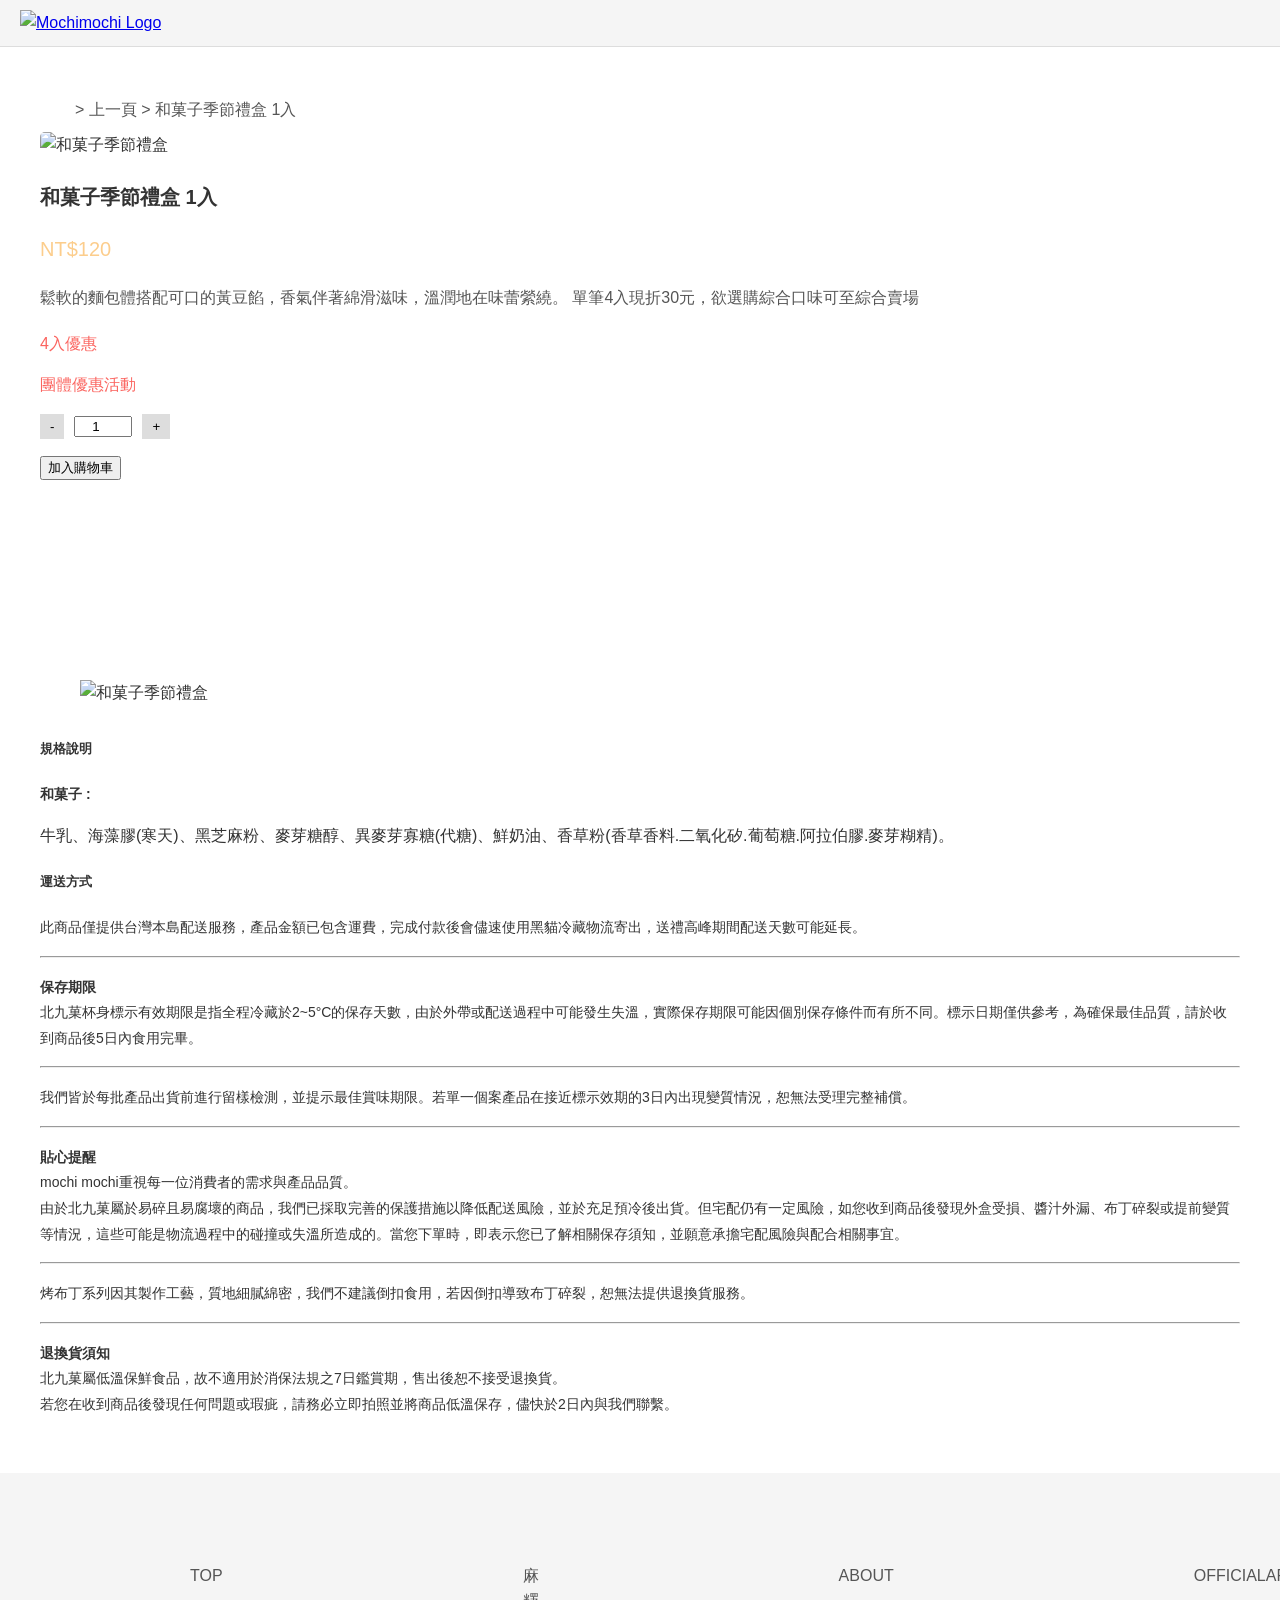
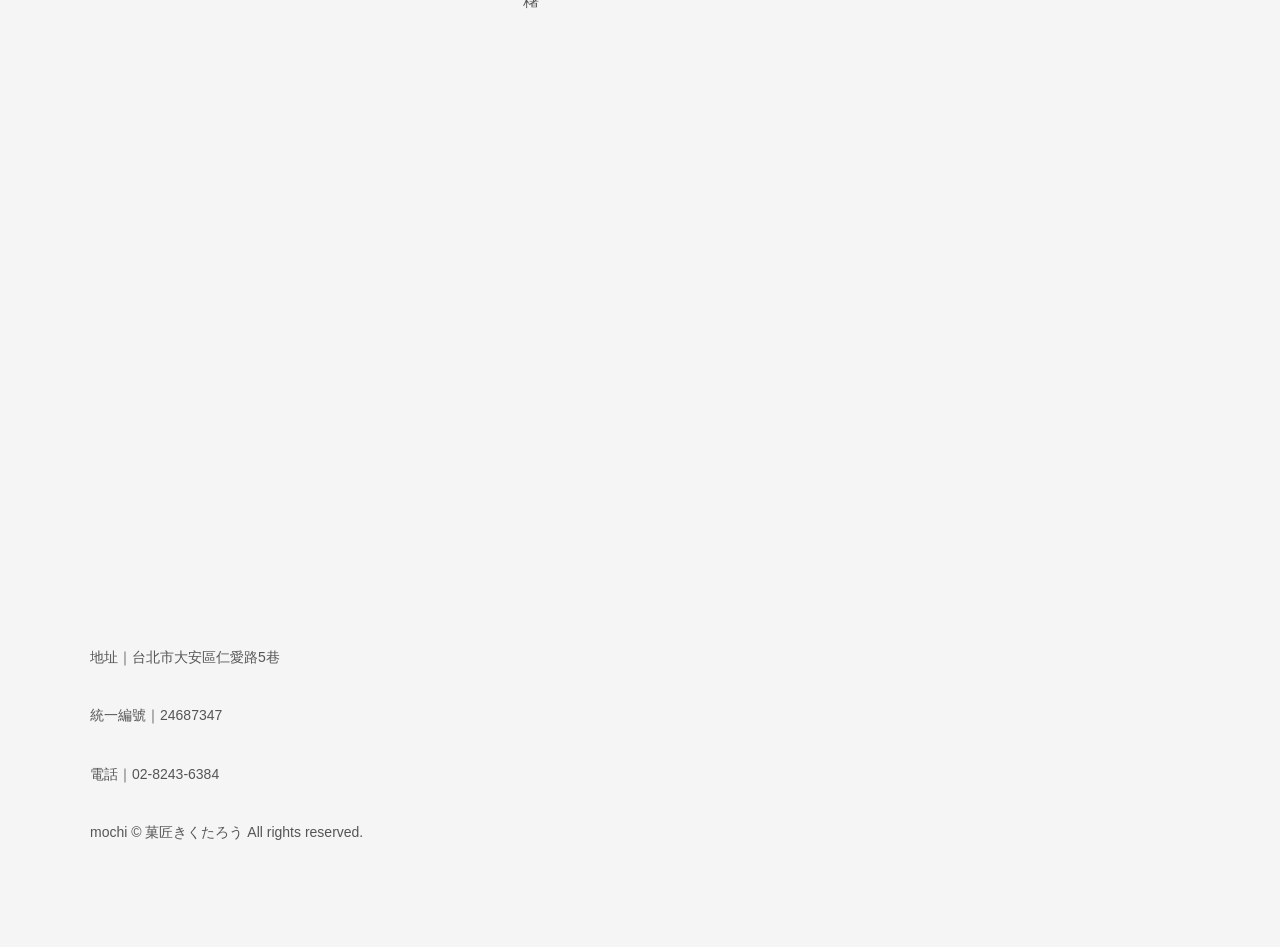
==== eight.html @ fe49337f "fjwifjw fwjkfjw" ====
<!DOCTYPE html>
<html lang="en">
<head>
    <meta charset="UTF-8">
    <meta name="viewport" content="width=device-width, initial-scale=1.0">
    <title>Document</title>
</head>
<body>
    <!DOCTYPE html>
<html lang="en">
<head>
    <meta charset="UTF-8">
    <meta name="viewport" content="width=device-width, initial-scale=1.0">
    <title>Document</title>
    <link href="./css/second.css" rel="stylesheet">
</head>
<body>
  
    <!-- Header -->
    <header class="header">
        <div class="logo">
            <a href="./index.html">
              <img src="./img/logo 1.png" alt="Mochimochi Logo"></a>
        </div>
    
    </header>
<header>
    <main class="product-page">
        <div class="breadcrumb"><a href="index.html"><img src="./img/Vector.png"></a><a href="index.html">&gt; 上一頁 &gt;</a> 和菓子季節禮盒 1入</div>

        <div class="product-content">
            <div class="product-image">
                <img src="./img/pg7.jpg" alt="和菓子季節禮盒">
            </div>
            <div class="product-info">
                <h1>和菓子季節禮盒 1入</h1>
                <p class="price">NT$120</p>
                <p class="description">鬆軟的麵包體搭配可口的黃豆餡，香氣伴著綿滑滋味，溫潤地在味蕾縈繞。
單筆4入現折30元，欲選購綜合口味可至綜合賣場</p>
                <div class="tags">
                    <p>4入優惠</p>
                    <p>團體優惠活動</p>
                </div>
                <div class="quantity">
                    <button id="minus">-</button>
                    <input id="qty" type="number" value="1" min="1">
                    <button id="plus">+</button>
                  </div>
                  
                  <button id="addCart">加入購物車</button>
           
                </div>
        </div>
  
    
        <div class="ps-image">
            <img src="./img/和裹子1.png" alt="和菓子季節禮盒">
        </div>

   
        <div class="desc_body">
            
              
                <div id="desc_section_2" class="desc_section qk-pd_t--2">
                  <h5 class="section-heading qk-text--heading qk-fs--hd2 qk-bd_l--default qk-bd--heading qk-pd_l--05">規格說明</h5>
                  <div class="ckeditor qk-mg_t--1"><p><span style="font-size:14px;"><span style="font-family:Lucida Sans Unicode,Lucida Grande,sans-serif;"><strong>和菓子 :</strong></p><p>牛乳、海藻膠(寒天)、黑芝麻粉、麥芽糖醇、異麥芽寡糖(代糖)、鮮奶油、香草粉(香草香料.二氧化矽.葡萄糖.阿拉伯膠.麥芽糊精)。</span></span></p>
        </div>
                </div>
              
              
                <div id="desc_section_3" class="desc_section qk-pd_t--2">
                  <h5 class="section-heading qk-text--heading qk-fs--hd2 qk-bd_l--default qk-bd--heading qk-pd_l--05">運送方式</h5>
                  <div class="ckeditor qk-mg_t--1"><p><span style="font-family:Lucida Sans Unicode,Lucida Grande,sans-serif;"><span style="font-size:14px;">此商品僅提供台灣本島配送服務，產品金額已包含運費，完成付款後會儘速使用黑貓冷藏物流寄出，送禮高峰期間配送天數可能延長。</span></span></p>
        
        <hr>
        <p><span style="font-family:Lucida Sans Unicode,Lucida Grande,sans-serif;"><span style="font-size:14px;"><strong>保存期限</strong><br>
        北九菓杯⾝標示有效期限是指全程冷藏於2~5°C的保存天數，由於外帶或配送過程中可能發生失溫，實際保存期限可能因個別保存條件而有所不同。標示日期僅供參考，為確保最佳品質，請於收到商品後5日內食用完畢。</span></span></p>
        
        <hr>
        <p><span style="font-family:Lucida Sans Unicode,Lucida Grande,sans-serif;"><span style="font-size:14px;">我們皆於每批產品出貨前進行留樣檢測，並提示最佳賞味期限。若單一個案產品在接近標示效期的3日內出現變質情況，恕無法受理完整補償。</span></span></p>
        
        <hr>
        <p><span style="font-family:Lucida Sans Unicode,Lucida Grande,sans-serif;"><span style="font-size:14px;"><b>貼心提醒</b><br>
        mochi mochi重視每一位消費者的需求與產品品質。<br>
        由於北九菓屬於易碎且易腐壞的商品，我們已採取完善的保護措施以降低配送風險，並於充足預冷後出貨。但宅配仍有一定風險，如您收到商品後發現外盒受損、醬汁外漏、布丁碎裂或提前變質等情況，這些可能是物流過程中的碰撞或失溫所造成的。當您下單時，即表示您已了解相關保存須知，並願意承擔宅配風險與配合相關事宜。</span></span></p>
        
        <hr>
        <p><span style="font-family:Lucida Sans Unicode,Lucida Grande,sans-serif;"><span style="font-size:14px;">烤布丁系列因其製作工藝，質地細膩綿密，我們不建議倒扣食用，若因倒扣導致布丁碎裂，恕無法提供退換貨服務。</span></span></p>
        
        <hr>
        <p><span style="font-family:Lucida Sans Unicode,Lucida Grande,sans-serif;"><span style="font-size:14px;"><strong>退換貨須知</strong><br>
            北九菓屬低溫保鮮食品，故不適用於消保法規之7日鑑賞期，售出後恕不接受退換貨。<br>
        若您在收到商品後發現任何問題或瑕疵，請務必立即拍照並將商品低溫保存，儘快於2日內與我們聯繫。</span></span></p>
        </div>
    </header> 
  
</main>
        
   
        
<footer>
    <!-- Footer -->
    <div class="footer-container">
      <div class="footer-nav">
        <span>TOP</span>
        <span>麻糬</span>
        <span>ABOUT</span>
        <span>OFFICIALAPP</span>
      </div>
  <!-- 左邊 -->
  <div class="footer-left">
    <img src="./img/logo 1.png" alt="">
    <p>地址｜台北市大安區仁愛路5巷</p>
    <p>統一編號｜24687347</p>
    <p>電話｜02-8243-6384</p>
    <p>mochi © 菓匠きくたろう All rights reserved.</p>
  </div>
</div>
    </footer>
   
    
</body>


<script>
    const minus = document.getElementById("minus");
    const plus  = document.getElementById("plus");
    const qty   = document.getElementById("qty");
    
    minus.onclick = () => {
      if (qty.value > 1) qty.value--;
    };
    
    plus.onclick = () => {
      qty.value++;
    };
    
    document.getElementById("addCart").onclick = () => {
      const cart = JSON.parse(localStorage.getItem("cart")) || [];
    
      const product = {
        id: "dhdhw-1",        // ⬅ 每頁改這
        name: "和菓子季節禮盒 1入",      // ⬅ 每頁改這
        price: 120,              // ⬅ 每頁改這
        qty: Number(qty.value), 
        img: "img/pg7.jpg" 
      };
    
      const exist = cart.find(p => p.id === product.id);
      if (exist) {
        exist.qty += product.qty;
      } else {
        cart.push(product);
      }
    
      localStorage.setItem("cart", JSON.stringify(cart));
      window.location.href = "index.html";
    };
    </script>
</body>
</html>
---- css/second.css ----
body {
    font-family: Arial, sans-serif;
    line-height: 1.6;
    margin: 0;
    padding: 0;
    background-color: #ffffff;
    color: #333;
}
/* Header */
.header {
    display: flex;
    justify-content: space-between;
    align-items: center;
    padding: 10px 20px;
    background-color: #f5f5f5;
    border-bottom: 1px solid #ddd;
}

.dropdown-panel{
    position:absolute;
    top:100%;
    right:20px;
    width:340px;
    background-color: #f5f5f5;
    border-radius:16px;
    padding:20px;
    box-shadow:0 12px 30px rgba(0,0,0,.2);
    display:none;
  }
  .dropdown-panel.show{ display:block; }
  
  .dropdown-panel h2{ font-size:20px; margin-bottom:10px; }
  .dropdown-panel input{
    width:100%;
    padding:6px 10px;
    margin-top: 10px;
    margin-bottom: 10px;
    border-radius:10px;
    border:0.2px solid #ccc;
  }
  .dropdown-panel .row-item{
    display:flex;
    justify-content:space-between;
    margin:4px 0;
}
.close-btn{
  margin-top:15px;
  border:none;
  background:#4c4c4c;
  border-radius:20px;
  padding:6px 16px;
color:#f5f5f5;
display: block;      /* ⬅️ 強制換行 */
 
}
.close-btn:hover{
     background: #999;
   
  }
.list-links {
    margin-top: 10px;
    margin-bottom: 20px; /* 跟關閉按鈕拉開距離 */
  }
  /* ===== 下拉卡片內的選單樣式 ===== */
.dropdown-panel a {
    color: #222;              /* 黑色文字 */
    text-decoration: none;    /* ❌ 拿掉底線 */
    font-size: 16px;
    display: block;
    padding: 12px 0;
    transition: color 0.8s ease;
  }
  
  /* hover 變淺色 */
  .dropdown-panel a:hover {
    color: #999;              /* 淺灰 */
  }
  
 

  .cart-row {
    display: flex;
    align-items: center;
    gap: 10px;
    margin-bottom: 12px;
  }
  
  .cart-row img {
    width: 50px;
    border-radius: 6px;
  }
  
  .cart-info {
    flex: 1;
  }
  
  .cart-qty button {
    border: none;
    background: #eee;
    border-radius: 6px;
    padding: 2px 8px;
  }
  
  .remove {
    border: none;
    background: none;
    color: #999;
  }
  


  
/* ===== 強制移除 Logo 點擊框線（最終解法） ===== */


.logo img {
  border: none !important;
  outline: none !important;
}

.logo a:focus img,
.logo a:active img {
  outline: none !important;
  box-shadow: none !important;
}

  
.logo img {
    height: 50px;
}
.breadcrumb a {
    color: #555;
    text-decoration: none;
  }
  
  .breadcrumb a:hover {
    color: #111;
  }
  
.nav ul {
    display: flex;
}

.nav li {
    margin-left: 20px;
}

.product-page {
    max-width: 1200px;
    margin: 20px auto;
    padding: 20px;
}

.breadcrumb {
    font-size: 16px;
    margin:10px;
    color:#555;
}

.breadcrumb:hover{
    color: rgb(14, 14, 14);
}
.breadcrumb img{
    width: 0.4cm;
    height: 0.4cm;
    margin-right: 10px;
}

.product-content {
    display: flex;
    gap: 30px;
}

.product-image img {
    width: 10cm;
    height: 10pm;
    border-radius: 5px;
}

.product-info {
    max-width: 50%;
}

.product-info h1 {
    font-size: 24px;
    margin-bottom: 10px;
}

.product-info p{
    color: rgb(251, 100, 95);
}
.product-info .price {
    font-size: 20px;
    color:#fccd8c
}

.product-info .description {
    margin-bottom: 20px;
    color: #555;
}

.product-info .tags span {
    flex-direction: column;
    border-radius: 3px;
    font-size: 14px;
    margin-right: 5px;
}

.quantity {
    display: flex;
    align-items: center;
    margin: 15px 0;
}

.quantity button {
    background: #ddd;
    border: none;
    padding: 5px 10px;
    cursor: pointer;
}

.quantity input {
    width: 50px;
    text-align: center;
    margin: 0 10px;
}

.actions button {
    padding: 10px 20px;
    border: none;
    cursor: pointer;
    margin-right: 10px;
    border-radius: 3px;
}

.add-to-cart {
    background:#d3d2d2
  
}

.buy-now {
    background:#d3d2d2
    
}

.tabs button {
    background: none;
    color: #333;
    border: 10px;
    padding: 10px 20px;
    font-size: 16px;
    font-weight: bold;
    cursor: pointer;
    margin-top: 100px;
    margin-bottom: 0px;
}

.tabs button:hover {
    background: #f0f0f0;
}
.tab-container{
    background-color: none;
    margin-bottom: 50px;
}
.desc_body text{
    margin-bottom: 100px;
}
.pro-image{
justify-content: center;
align-content: center;
}
.pro-image img{
    height: 600px;
    width: 800px;
    margin-top: 100px;
    gap:10px;
    margin-left: 200px;
    margin-bottom: 10px;
}
.pp-image img{
    margin-top: 100px;
    margin-bottom: 10px;
    margin-left: 150px;
    height: 2000px;
    width: 900px;
}
.ps-image img{
    margin-top: 100px;
    margin-bottom: 10px;
    margin-left: 150px;
    height: 2000px;
    width: 900px;
}
/* Footer */
.footer {
    padding: 90px;
    background-color:#676767;
}

.footer-container{
    display: column;
  justify-content: space-between;
  margin: 0 auto;
  padding: 90px;
  background-color:#f5f5f5;
}
.footer img{
     size:60%;
    text-align: right;
    margin-top: 300px;
}
.footer-left {
    display: flex;
    flex-direction: column;
    gap: 8px;
    text-align: left;
    margin-left: 0px;
    margin-top: 600px;
  }
  
  .footer-left img {
    width: 200px;
    margin-bottom: 10px;
  }
  
  .footer-left p {
    font-size: 14px;
    color: #555;
  
  }
  
  .footer-nav {
    display: flex;
    gap: 300px;
    font-size: 16px;
    color: #555;
    margin: 0 auto;
  margin-left: 100px;
    text-align: center;
    
  }
  
@media (max-width: 768px) {
   
    .product-page {
        max-width: 1200px;
        margin: 20px 10px;
        padding: 0px;
    }
   
.dropdown-panel {
    position: fixed;          /* 不跟著 header 走 */
    top: 60px;                /* header 高度下面 */
    left: 0;
    right: 0;
  
    width: 100%;
    max-width: none;
    border-radius: 0 0 20px 20px;
  
    padding: 24px 20px;
    box-shadow: 0 12px 30px rgba(0,0,0,0.25);
  
    transform: translateY(-20px);
    opacity: 0;
    transition: all 0.25s ease;
  }
  
  .dropdown-panel.show {
    transform: translateY(0);
    opacity: 1;
  }
  
  /* LIST 文字放大一點，像手機選單 */
  .dropdown-panel a {
    font-size: 18px;
    padding: 16px 0;
  }
  
  /* 關閉按鈕變大、好點 */
  .dropdown-panel .close-btn {
    margin-top: 30px;
    padding: 10px 24px;
    font-size: 16px;
  }
  }
  
.product-content {
    display:grid;
    gap: 10px;
    margin-bottom: 100px;
}
    .product-info{
        text-align: left;
        flex-direction: column;
        max-width: 100%;
    }
    .product-info h1 {
        font-size: 20px;
        margin-bottom: 10px;
        position: center;
    }
    
    .product-info p{
        color: rgb(251, 100, 95);
    }
    .product-info .price {
        font-size: 20px;
        color:#fccd8c
    }
    
    .product-info .description {
        margin-bottom: 20px;
        color: #555;
    }
    .pro-image img{
        height: 300px;
        width: 400px;
        margin-top: 100px;
        position: left;
        gap:10px;
        margin-left: 50px;
        margin-bottom: 10px;
    }

    .ps-image img{
        size: 10%;
        height: 900px;
        width: 410px;
        margin-top: 100px;
        position: left;
        gap:10px;
        margin-left: 40px;
        margin-bottom: 10px;
    }
   
/* Footer */
.footer {
    padding: 90px;
    background-color:#676767;
}

.footer-container{
    display: column;
  justify-content: space-between;
  margin: 0 auto;
  padding: 90px;
  background-color:#f5f5f5;
}
.footer img{
     size:60%;
    text-align: right;
    margin-top: 300px;
}
.footer-left {
    display: flex;
    flex-direction: column;
    gap: 8px;
    text-align: left;
    margin-left: 0px;
    margin-top: 600px;
  }
  
  .footer-left img {
    width: 200px;
    margin-bottom: 10px;
  }
  
  .footer-left p {
    font-size: 14px;
    color: #555;
  
  }
  
  .footer-nav {
    display: flex;
    gap: 300px;
    font-size: 16px;
    color: #555;
    margin: 0 auto;
  margin-left: 100px;
    text-align: center;
    
  }
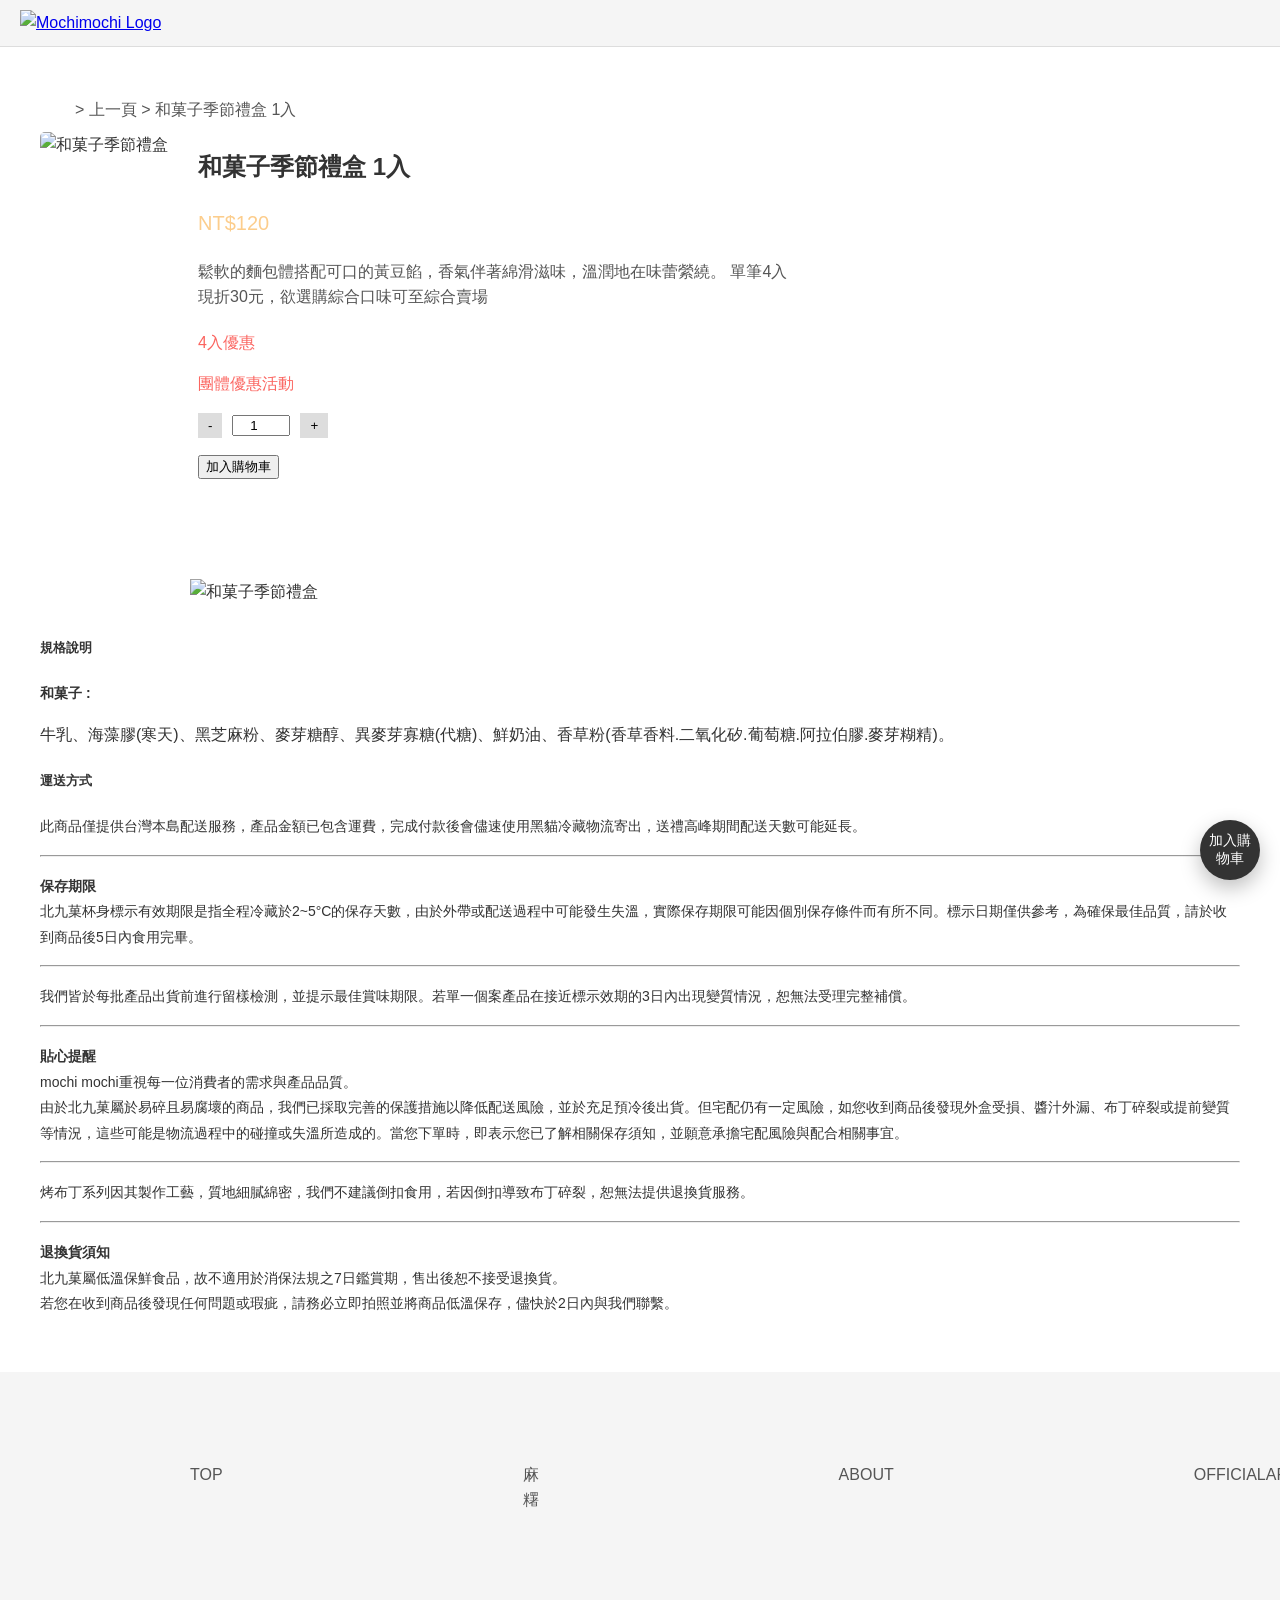
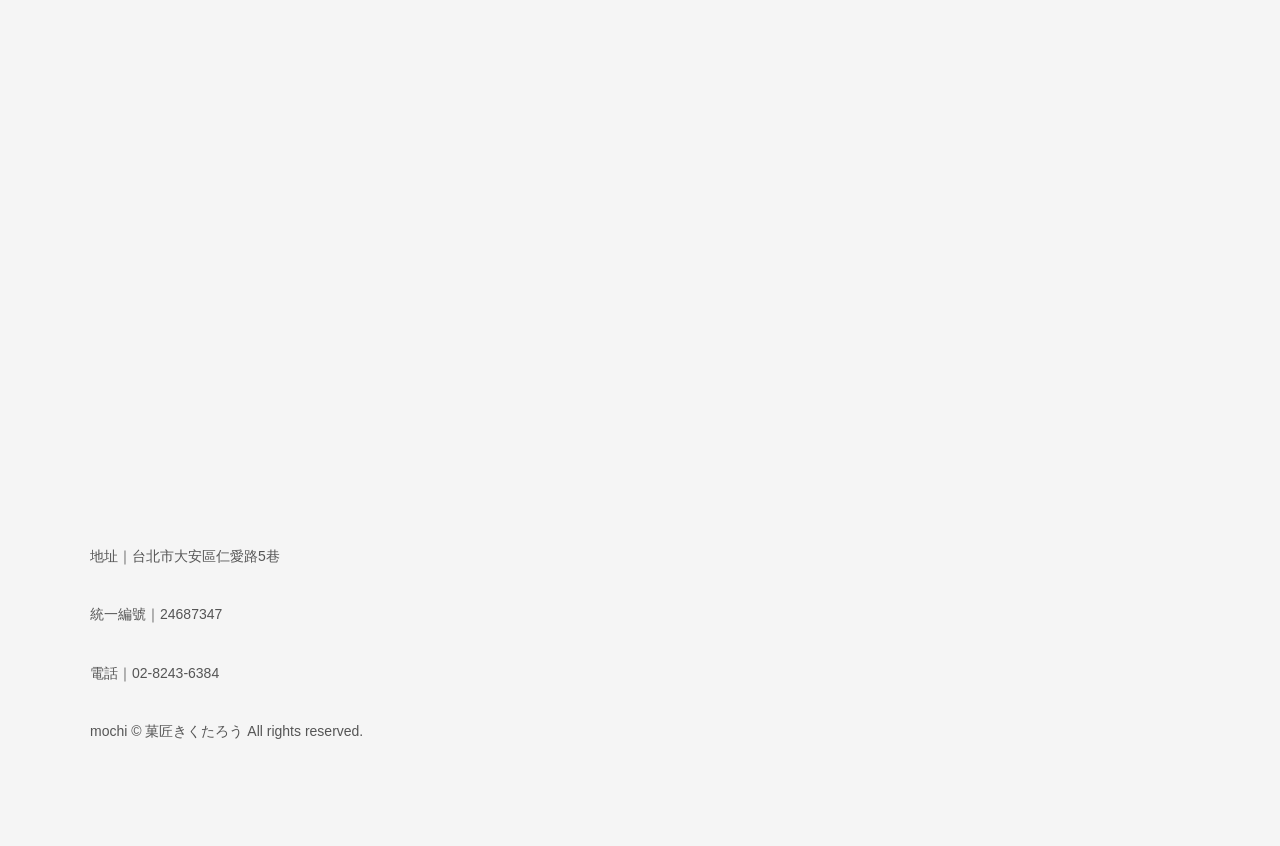
==== commit 98115d8a: "fhwifhw fjwif" ====
--- a/eight.html
+++ b/eight.html
@@ -6,6 +6,7 @@
     <title>Document</title>
 </head>
 <body>
+
     <!DOCTYPE html>
 <html lang="en">
 <head>
@@ -16,6 +17,10 @@
 </head>
 <body>
   
+<!-- 固定右下角加入購物車 -->
+<button id="floatingAddCart" class="floating-cart-btn">
+  加入購物車
+</button>
     <!-- Header -->
     <header class="header">
         <div class="logo">
@@ -157,5 +162,7 @@
       window.location.href = "index.html";
     };
     </script>
+
+<script src="./js/floating-cart.js"></script>
 </body>
 </html>
--- a/css/second.css
+++ b/css/second.css
@@ -277,6 +277,8 @@
     margin-left: 200px;
     margin-bottom: 10px;
 }
+
+
 .pp-image img{
     margin-top: 100px;
     margin-bottom: 10px;
@@ -291,6 +293,36 @@
     height: 2000px;
     width: 900px;
 }
+/* 右下角加入購物車浮動按鈕 */
+.floating-cart-btn {
+  position: fixed;
+  right: 20px;
+  bottom: 20px;
+  z-index: 999;
+
+  width: 60px;
+  height: 60px;
+  border-radius: 50%;
+
+  background: #333;
+  color: #fff;
+  border: none;
+
+  display: flex;
+  align-items: center;
+  justify-content: center;
+
+  font-size: 14px;
+  cursor: pointer;
+
+  box-shadow: 0 8px 20px rgba(0,0,0,0.25);
+  transition: transform 0.2s ease;
+}
+
+.floating-cart-btn:hover {
+  transform: scale(1.1);
+}
+
 /* Footer */
 .footer {
     padding: 90px;
@@ -383,7 +415,7 @@
     padding: 10px 24px;
     font-size: 16px;
   }
-  }
+  
   
 .product-content {
     display:grid;
@@ -434,52 +466,31 @@
         margin-bottom: 10px;
     }
    
-/* Footer */
-.footer {
-    padding: 90px;
-    background-color:#676767;
-}
-
-.footer-container{
-    display: column;
-  justify-content: space-between;
-  margin: 0 auto;
-  padding: 90px;
-  background-color:#f5f5f5;
-}
-.footer img{
-     size:60%;
-    text-align: right;
-    margin-top: 300px;
-}
-.footer-left {
-    display: flex;
-    flex-direction: column;
-    gap: 8px;
-    text-align: left;
+    .footer-nav {
+      display: flex;
+      gap: 50px;
+      font-size: 12px;
+      color: #555;
+      margin: 0 auto;
     margin-left: 0px;
-    margin-top: 600px;
-  }
-  
-  .footer-left img {
-    width: 200px;
-    margin-bottom: 10px;
-  }
-  
+      text-align: left;
+      flex-direction: column;
+    }
   .footer-left p {
-    font-size: 14px;
+    font-size: 12px;
     color: #555;
   
   }
-  
-  .footer-nav {
-    display: flex;
-    gap: 300px;
-    font-size: 16px;
-    color: #555;
-    margin: 0 auto;
-  margin-left: 100px;
-    text-align: center;
-    
-  }
-  
+  .footer-left  {
+  margin-top: 300px;
+  margin-bottom: 0px;
+  
+  }
+  .footer img{
+   text-align: left;
+   margin-top: 300px;
+   height: 70px;
+   margin-left: 0px;
+   margin-bottom: 10px;
+  }
+}
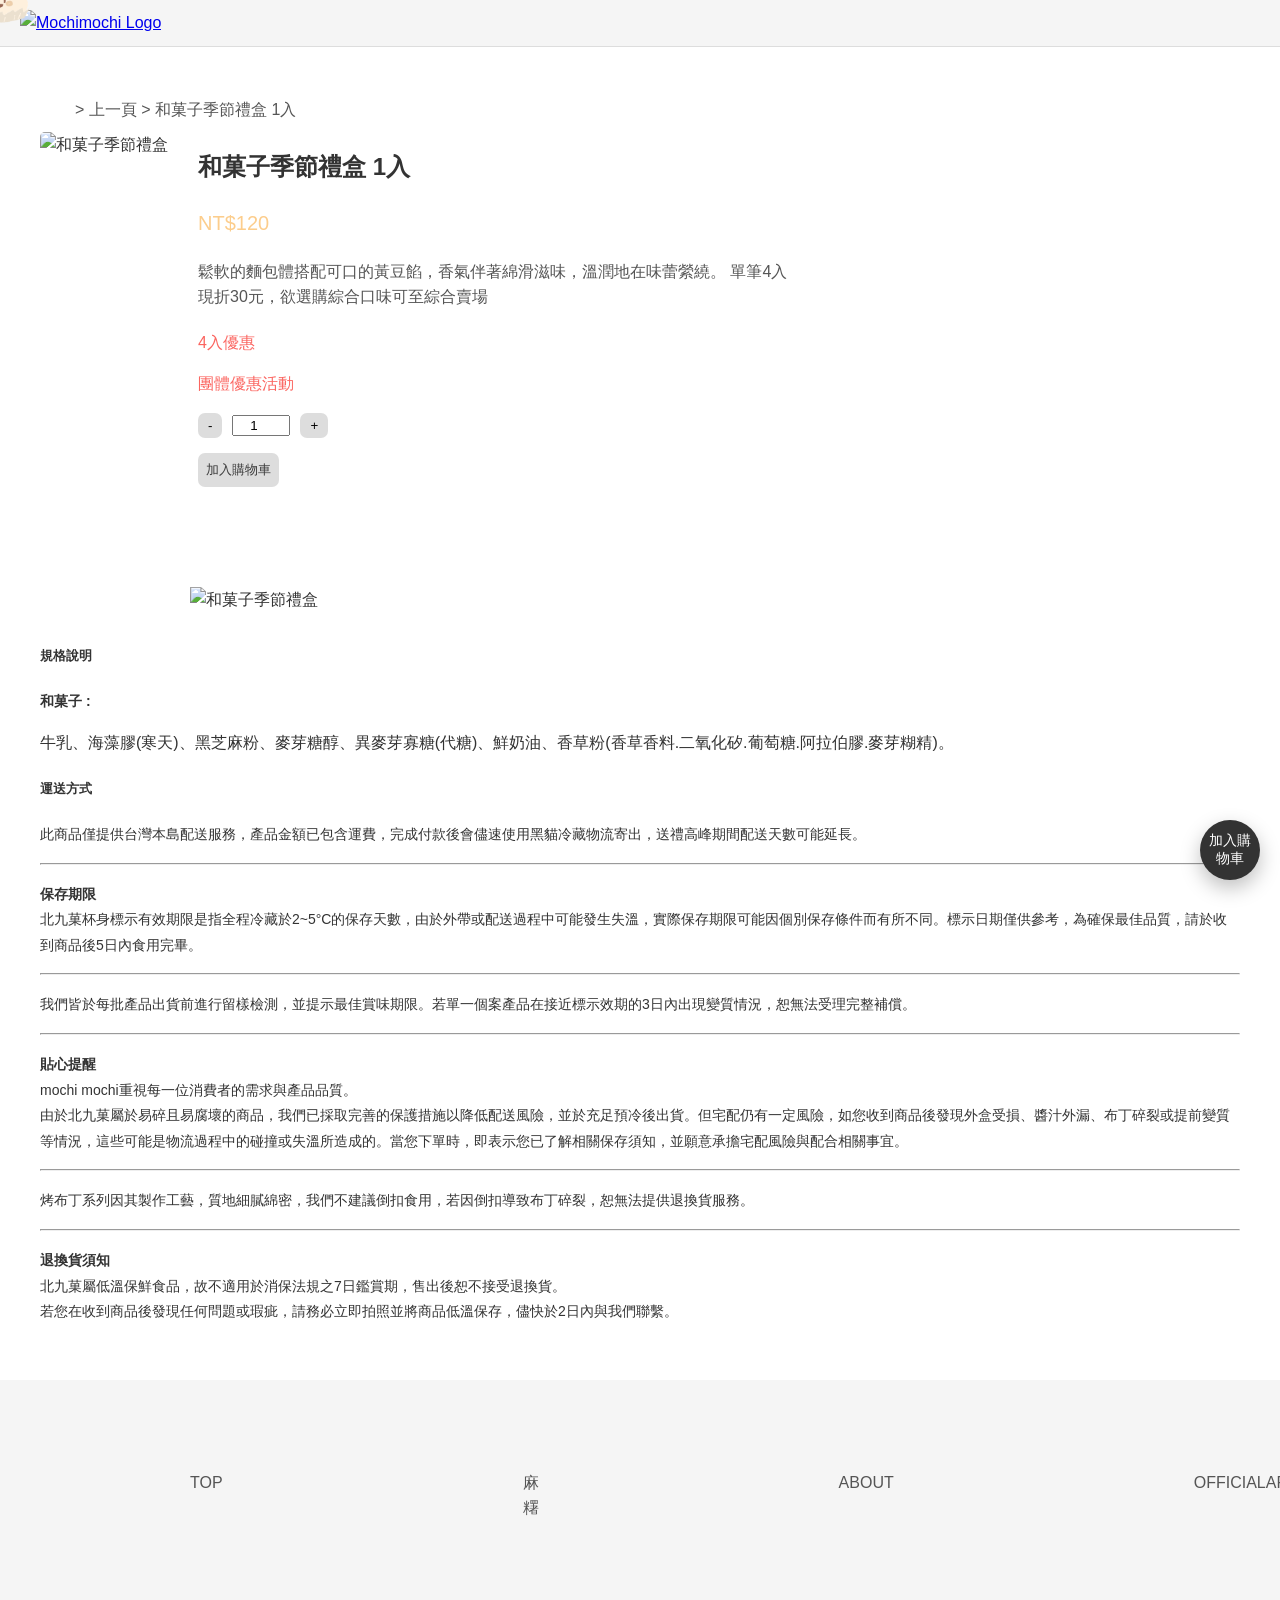
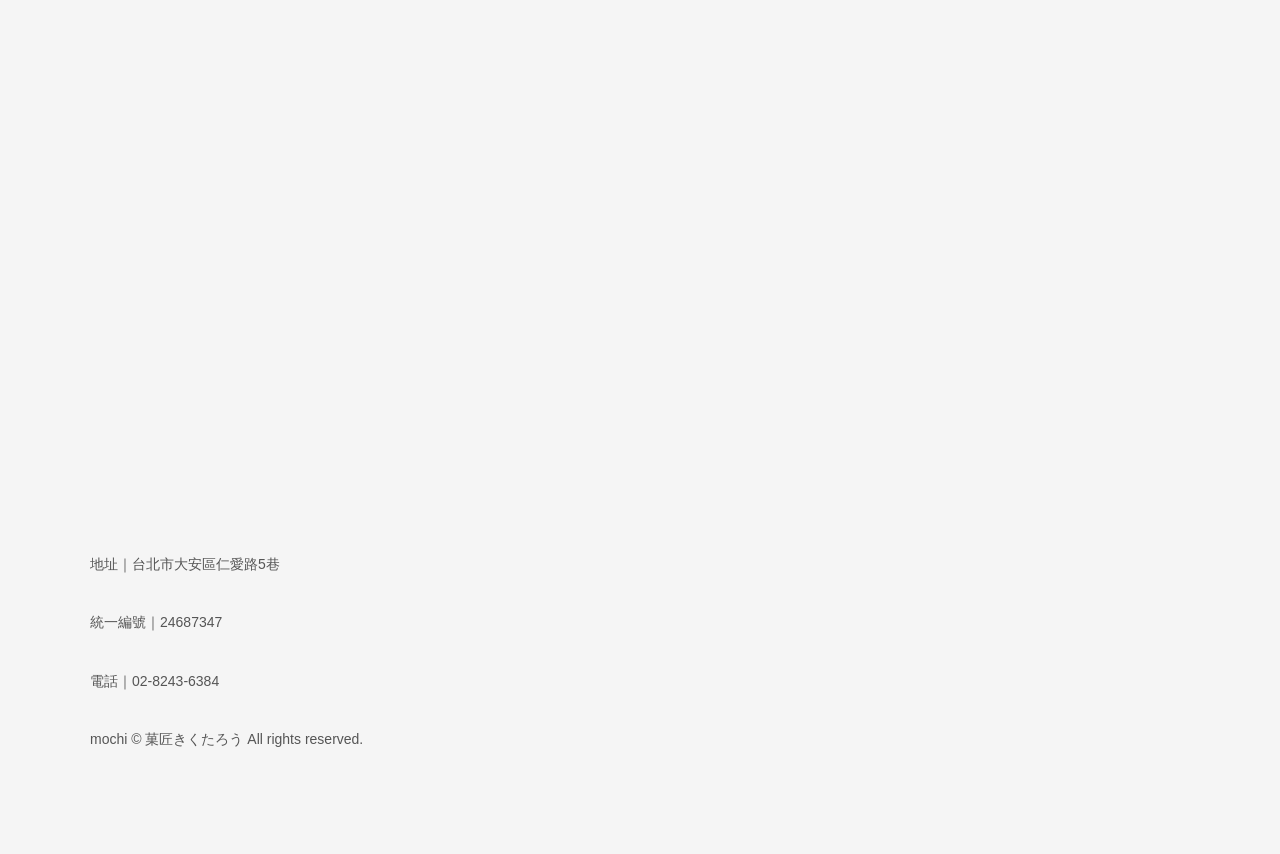
==== commit fdd6a293: "eje2e e2e2e" ====
--- a/eight.html
+++ b/eight.html
@@ -9,6 +9,7 @@
 
     <!DOCTYPE html>
 <html lang="en">
+  
 <head>
     <meta charset="UTF-8">
     <meta name="viewport" content="width=device-width, initial-scale=1.0">
@@ -21,6 +22,7 @@
 <button id="floatingAddCart" class="floating-cart-btn">
   加入購物車
 </button>
+<img id="customCursor" src="./img/ip01.png" alt="">
     <!-- Header -->
     <header class="header">
         <div class="logo">
@@ -161,6 +163,45 @@
       localStorage.setItem("cart", JSON.stringify(cart));
       window.location.href = "index.html";
     };
+    const cursor = document.getElementById("customCursor");
+
+document.addEventListener("mousemove", (e) => {
+  cursor.style.left = e.clientX + "px";
+  cursor.style.top = e.clientY + "px";
+});
+
+const cursorMap = [
+  {
+    selector: "#about",
+    img: "./img/ip01.png"
+  },
+  {
+    selector: "#products",
+    img: "./img/ip02.png"
+  },
+  {
+    selector: "#fruit",
+    img: "./img/ip03.png"
+  },
+  {
+    selector: "#goods",
+    img: "./img/ip04.png"
+  },
+  {
+    selector: "#gifts",
+    img: "./img/ip04.png"
+  }
+];
+
+cursorMap.forEach(item => {
+  const section = document.querySelector(item.selector);
+
+  if(section){
+    section.addEventListener("mouseenter", () => {
+      cursor.src = item.img;
+    });
+  }
+});
     </script>
 
 <script src="./js/floating-cart.js"></script>
--- a/css/second.css
+++ b/css/second.css
@@ -5,6 +5,16 @@
     padding: 0;
     background-color: #ffffff;
     color: #333;
+    cursor: none;
+}
+#customCursor {
+  position: fixed;
+  width: 100px;
+  height: 100px;
+  pointer-events: none;
+  z-index: 99999;
+  transform: translate(-50%, -50%);
+  transition: width .2s ease, height .2s ease;
 }
 /* Header */
 .header {
@@ -211,12 +221,26 @@
     align-items: center;
     margin: 15px 0;
 }
-
+#addCart{
+  color: #3c3c3c;
+  background-color: #ddd;
+  border: none;
+  padding: 8px;
+  border-radius: 7px;
+}
+#addCart:hover{
+  color: #ffffff;
+  background-color: rgb(251, 100, 95);; 
+  border: none;
+  padding: 8px;
+  border-radius: 7px;
+}
 .quantity button {
     background: #ddd;
     border: none;
     padding: 5px 10px;
     cursor: pointer;
+    border-radius: 7px;
 }
 
 .quantity input {
@@ -379,7 +403,15 @@
         margin: 20px 10px;
         padding: 0px;
     }
-   
+    #customCursor {
+      position: fixed;
+      width: 70px;
+      height: 70px;
+      pointer-events: none;
+      z-index: 99999;
+      transform: translate(-50%, -50%);
+      transition: width .2s ease, height .2s ease;
+    }
 .dropdown-panel {
     position: fixed;          /* 不跟著 header 走 */
     top: 60px;                /* header 高度下面 */
